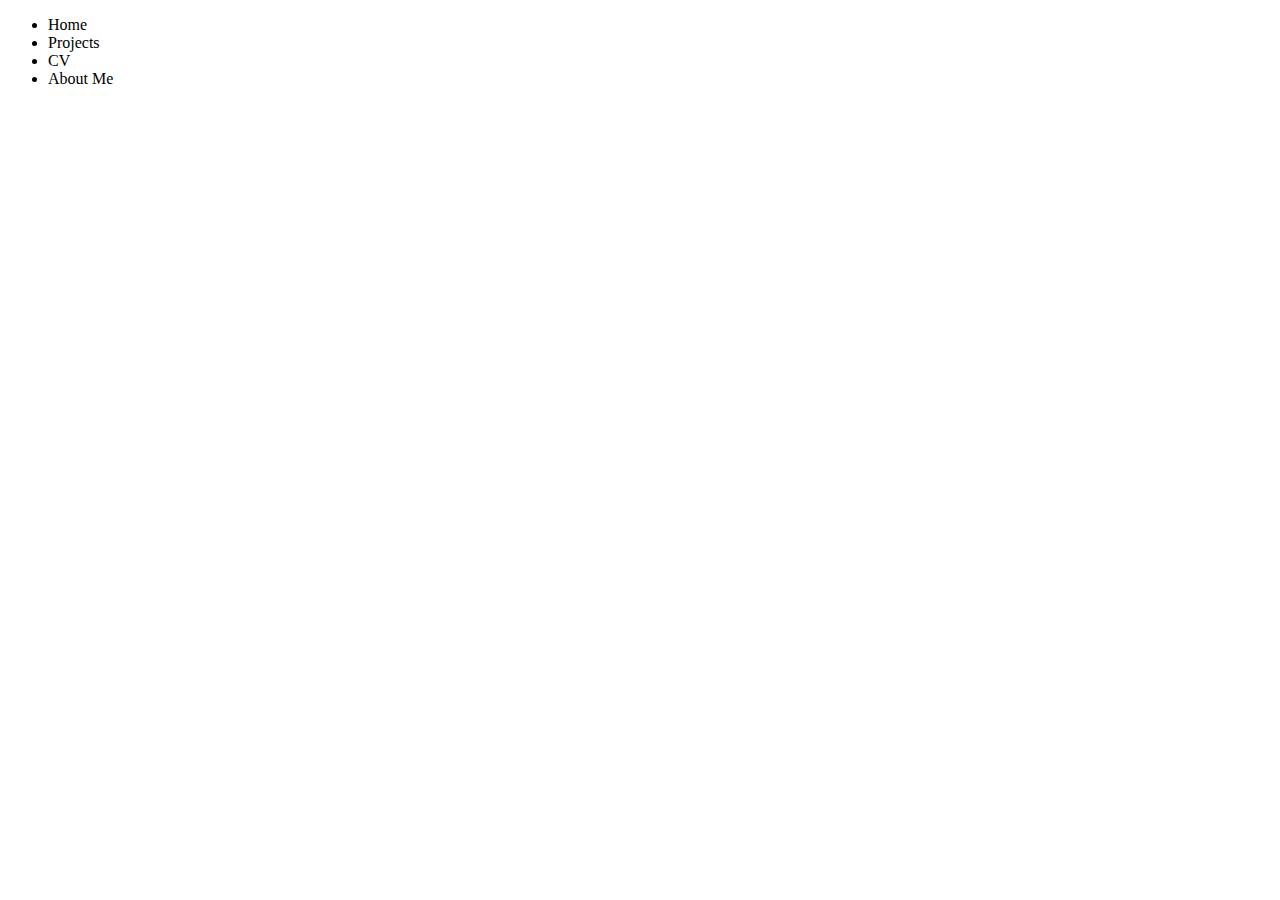
==== index.html @ f98aa5f7 "Update index.html" ====
<!DOCTYPE html>
<html>
<head>
	<meta charset="utf-8">
	<meta name="viewport" content="width=device-width, initial-scale=1">
	<title>Jordan Beale's Portfolio</title>
</head>
<body>
<header>
	<nav>
		<ul>
			<li>Home</li>
			<li>Projects</li>
			<li>CV</li>
			<li>About Me</li>
		</ul>
	</nav>
</header>
<main></main>
<footer></footer>
</body>
</html>
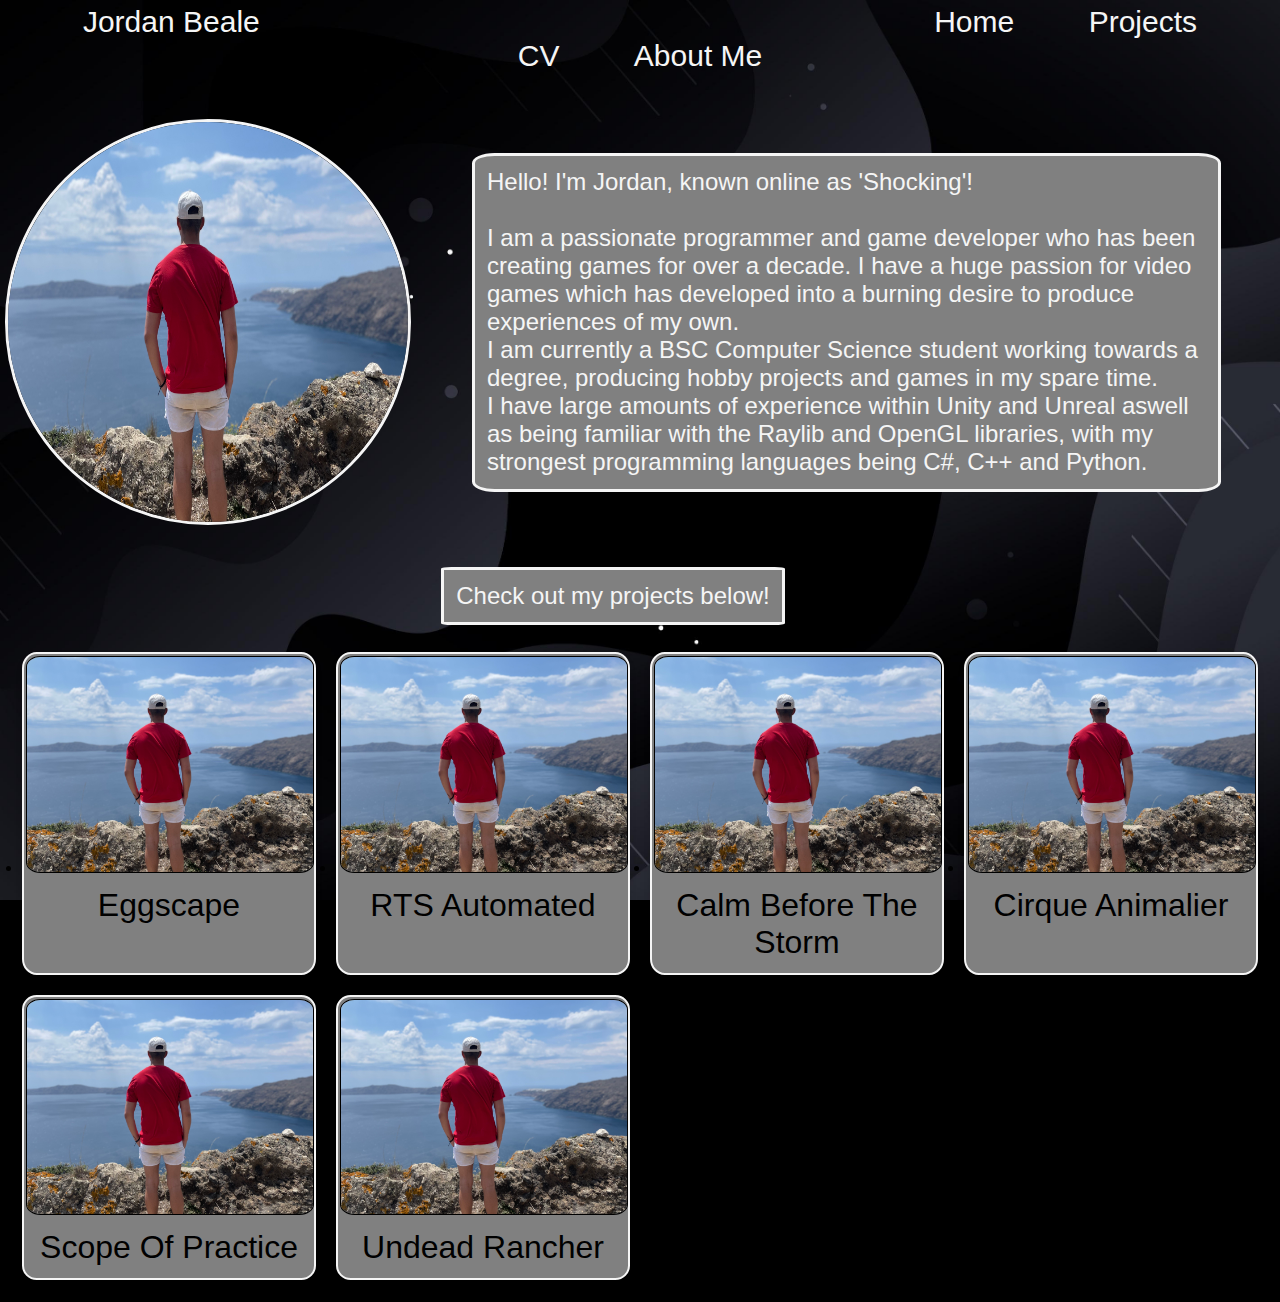
==== commit 9e11c703: "Progress Commit" ====
--- a/index.html
+++ b/index.html
@@ -3,20 +3,70 @@
 <head>
 	<meta charset="utf-8">
 	<meta name="viewport" content="width=device-width, initial-scale=1">
+	<link rel="stylesheet" href="stylesheet.css">
 	<title>Jordan Beale's Portfolio</title>
 </head>
 <body>
 <header>
-	<nav>
+	<nav class="navigationbar">
 		<ul>
-			<li>Home</li>
-			<li>Projects</li>
-			<li>CV</li>
-			<li>About Me</li>
+			<li class="nameTitle"><a>Jordan Beale</a></li>
+			<li><a href="index.html">Home</a></li>
+			<li><a href="projects.html">Projects</a></li>
+			<li><a href="cv.html">CV</a></li>
+			<li><a href="about.html">About Me</a></li>
 		</ul>
 	</nav>
 </header>
-<main></main>
+<main>
+	<div class="intro">
+		<img src="Images/pfp.jpg" class="pfp" width="400" height="400">
+		<p>
+			Hello! I'm Jordan, known online as 'Shocking'!<br>
+		 	<br>
+		 	I am a passionate programmer and game developer who has been creating games for over a decade. I have a huge passion for video games which has developed into a burning desire to produce experiences of my own.
+		 	<br>
+		 	I am currently a BSC Computer Science student working towards a degree, producing hobby projects and games in my spare time.
+		 	<br>
+		 	I have large amounts of experience within Unity and Unreal aswell as being familiar with the Raylib and OpenGL libraries, with my strongest programming languages being C#, C++ and Python.
+		</p>
+	</div>
+
+	<div class="intro">
+		<p>Check out my projects below!</p>
+	</div>
+
+	<div>
+		<ul class="game-grid">
+			<li>
+				<img src="Images/pfp.jpg">
+				<p>Eggscape</p>
+			</li>
+			<li>
+				<img src="Images/pfp.jpg">
+				<p>RTS Automated</p>
+			</li>
+			<li>
+				<img src="Images/pfp.jpg">
+				<p>Calm Before The Storm</p>
+			</li>
+			<li>
+				<img src="Images/pfp.jpg">
+				<p>Cirque Animalier</p>
+			</li>
+			<li>
+				<img src="Images/pfp.jpg">
+				<p>Scope Of Practice</p>
+			</li>
+			<li>
+				<img src="Images/pfp.jpg">
+				<p>Undead Rancher</p>
+			</li>
+
+		</ul>
+	</div>
+
+</main>
 <footer></footer>
 </body>
 </html>--- a/stylesheet.css
+++ b/stylesheet.css
@@ -0,0 +1,101 @@
+*{
+	font-family: Verdana, sans-serif;
+	padding: 0;
+    margin: 0;
+}
+
+body{
+	background-color: black;
+	background-image: url('Images/backgroundImg.jpg');
+	background-repeat: no-repeat;
+  	background-attachment: fixed;
+  	background-size: cover;
+}
+.navigationbar{
+	margin: auto;
+	padding: 5px 0;
+	display: flex;
+	align-items: center;
+	text-align: center;
+	justify-content: space-between;
+	font-family: 'Trebuchet MS', sans-serif;
+} 
+.navigationbar ul{
+	margin: auto;
+	justify-content: center;
+}
+.navigationbar ul li{
+	list-style: none;
+	display: inline-block;
+	margin: auto;
+	justify-content: center;
+}
+.navigationbar ul li a{
+	text-decoration: none;
+	color: whitesmoke;
+	text-transform: capitalize;
+	padding: 35px;
+	justify-content: center;
+	font-size: 30px;
+}
+.navigationbar ul li a:hover{
+	color: blue;
+}
+.nameTitle{
+	padding-right: 600px;
+}
+.pfp{
+	border-radius: 50%;
+	border-style: solid;
+	border-color: whitesmoke;
+	margin-top: 3%;
+	margin-right: 5%;
+}
+
+.intro{
+	margin: 5px;
+	display: flex;
+	align-items: center;
+	justify-content: center;
+	color: whitesmoke;
+	font-size: 24px;
+	max-width: 95%;
+}
+.intro p{
+	background-color: grey;
+	border-color: whitesmoke;
+	border-style: solid;
+	border-radius: 3%;
+	padding: 1%;
+	margin-top: 3%;
+}
+.game-grid {
+    display: grid;
+    grid-template-columns: repeat(4, 1fr); /* 4 columns */
+    gap: 20px;
+    padding: 22px;
+}
+
+.game-grid li {
+	background-color: grey;
+    border: 2px solid whitesmoke;
+    border-radius: 5%;
+    padding: 2px;
+    text-align: center;
+    box-shadow: 0 4px 6px rgba(0, 0, 0, 0.1);
+}
+
+.game-grid li img {
+    max-width: 100%;
+    height: auto;
+    width: auto;
+    border-radius: 5%;
+    border: 1px solid black;
+}
+
+
+.game-grid li p {
+    font-size: 2rem;
+    color: black;
+    padding: 10px;
+}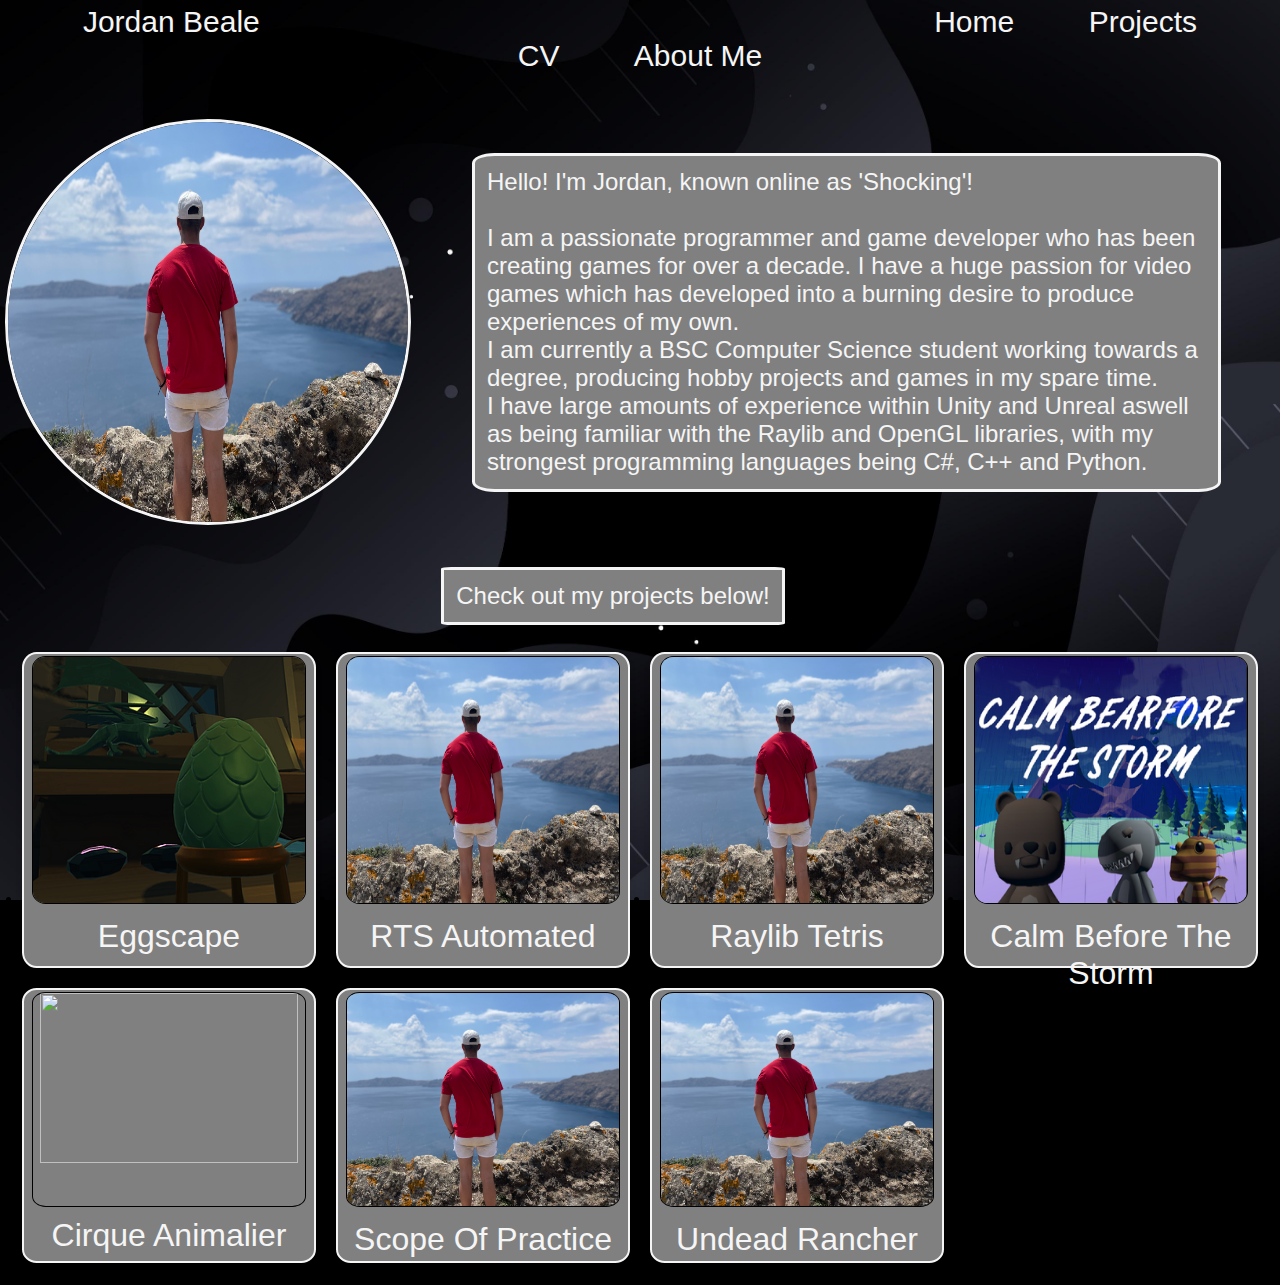
==== commit d29c42b4: "pics and progress" ====
--- a/index.html
+++ b/index.html
@@ -39,7 +39,7 @@
 	<div>
 		<ul class="game-grid">
 			<li>
-				<img src="Images/pfp.jpg">
+				<img src="Images/Eggscape/logo.png">
 				<p>Eggscape</p>
 			</li>
 			<li>
@@ -48,10 +48,14 @@
 			</li>
 			<li>
 				<img src="Images/pfp.jpg">
+				<p>Raylib Tetris</p>
+			</li>
+			<li>
+				<img src="Images/CBTS/logo.png">
 				<p>Calm Before The Storm</p>
 			</li>
 			<li>
-				<img src="Images/pfp.jpg">
+				<img src="Images/Cirque/logo.jpg">
 				<p>Cirque Animalier</p>
 			</li>
 			<li>
--- a/stylesheet.css
+++ b/stylesheet.css
@@ -87,8 +87,8 @@
 
 .game-grid li img {
     max-width: 100%;
-    height: auto;
-    width: auto;
+    height: 80%;
+    width: 95%;
     border-radius: 5%;
     border: 1px solid black;
 }
@@ -96,6 +96,6 @@
 
 .game-grid li p {
     font-size: 2rem;
-    color: black;
+    color: whitesmoke;
     padding: 10px;
 }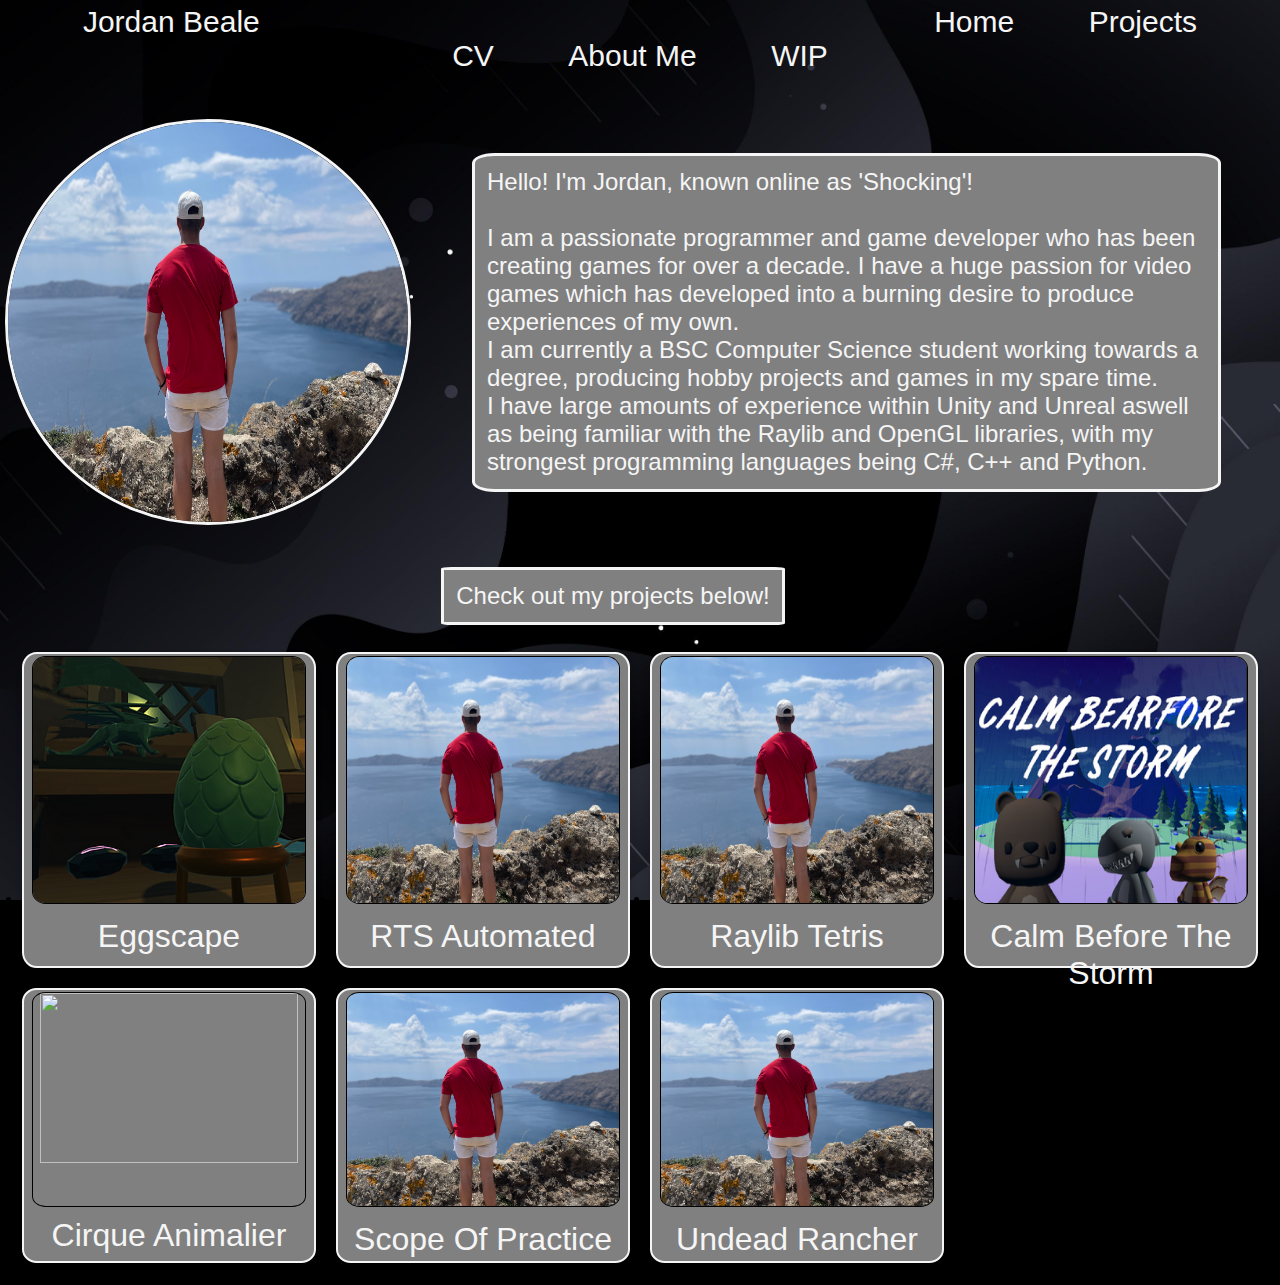
==== commit 774fdd2a: "Portfolio Overhaul" ====
--- a/index.html
+++ b/index.html
@@ -15,6 +15,7 @@
 			<li><a href="projects.html">Projects</a></li>
 			<li><a href="cv.html">CV</a></li>
 			<li><a href="about.html">About Me</a></li>
+			<li><a href="test.html">WIP</a></li>
 		</ul>
 	</nav>
 </header>
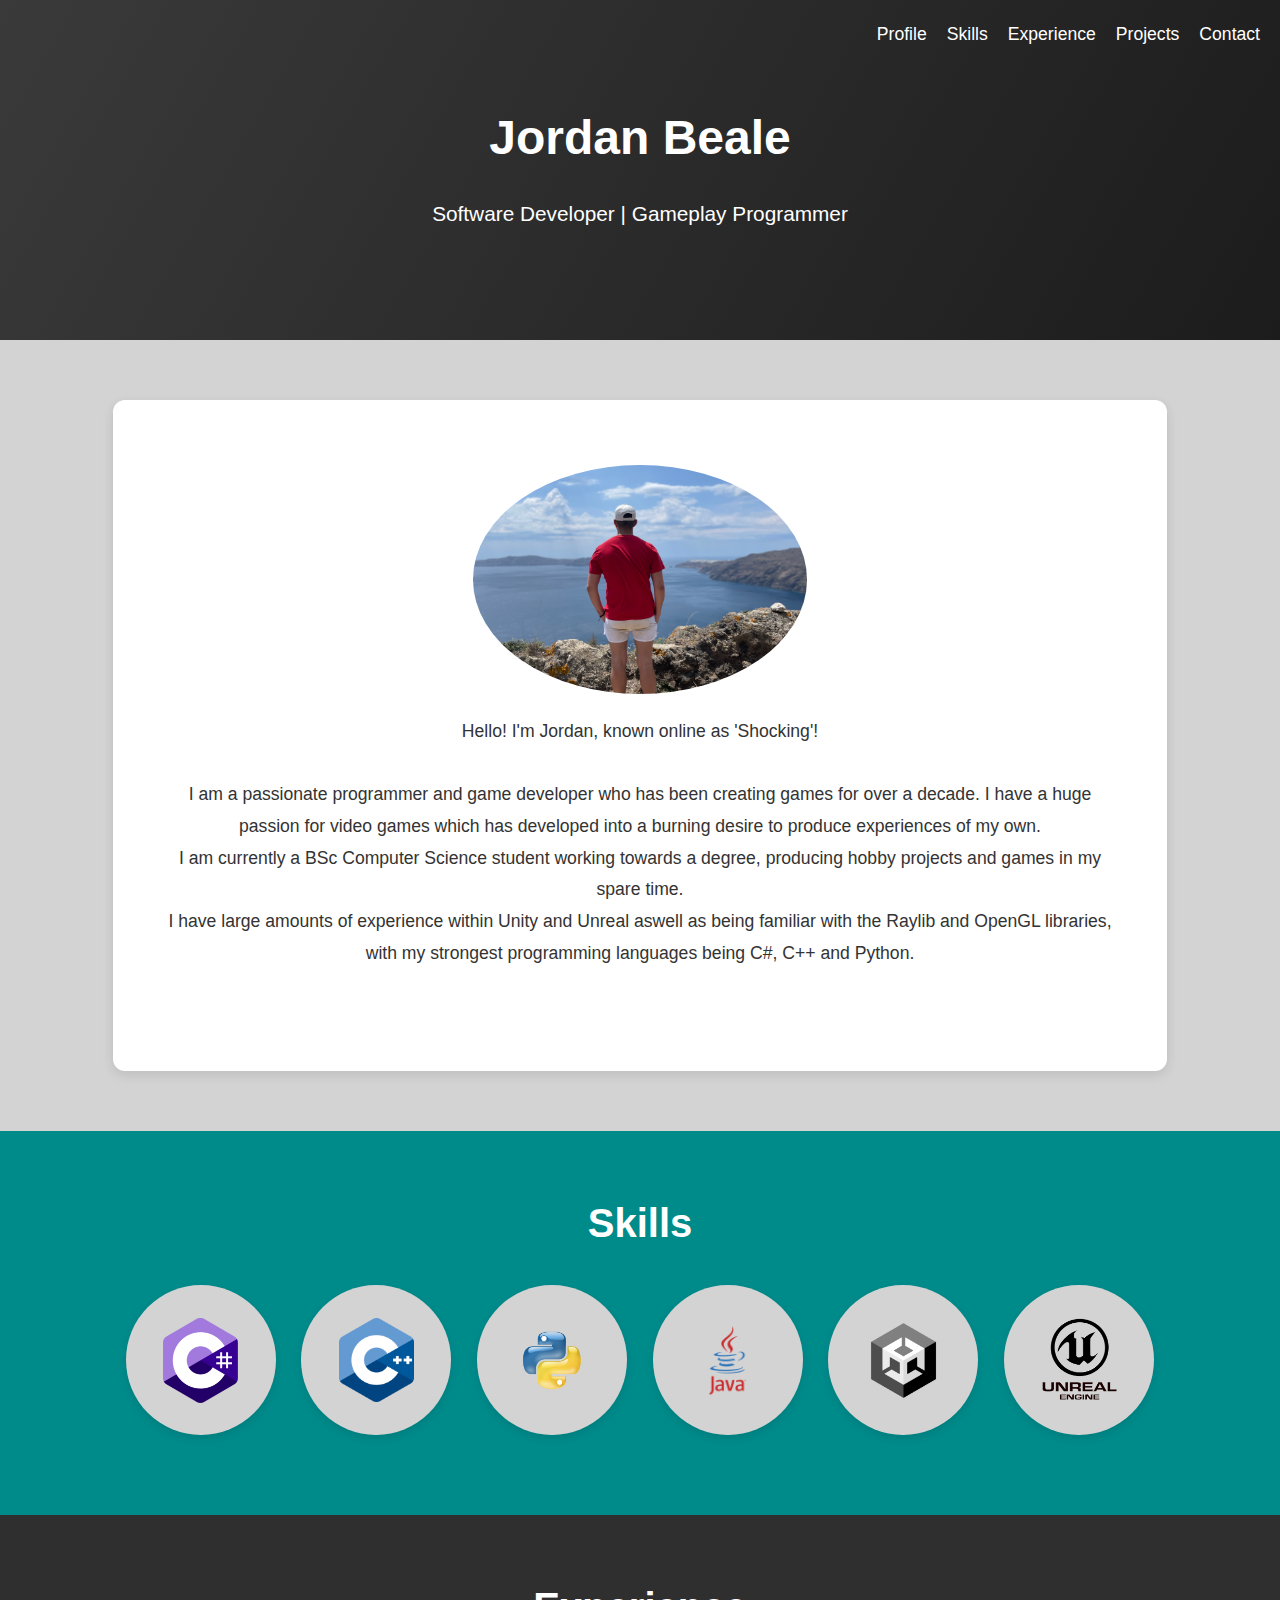
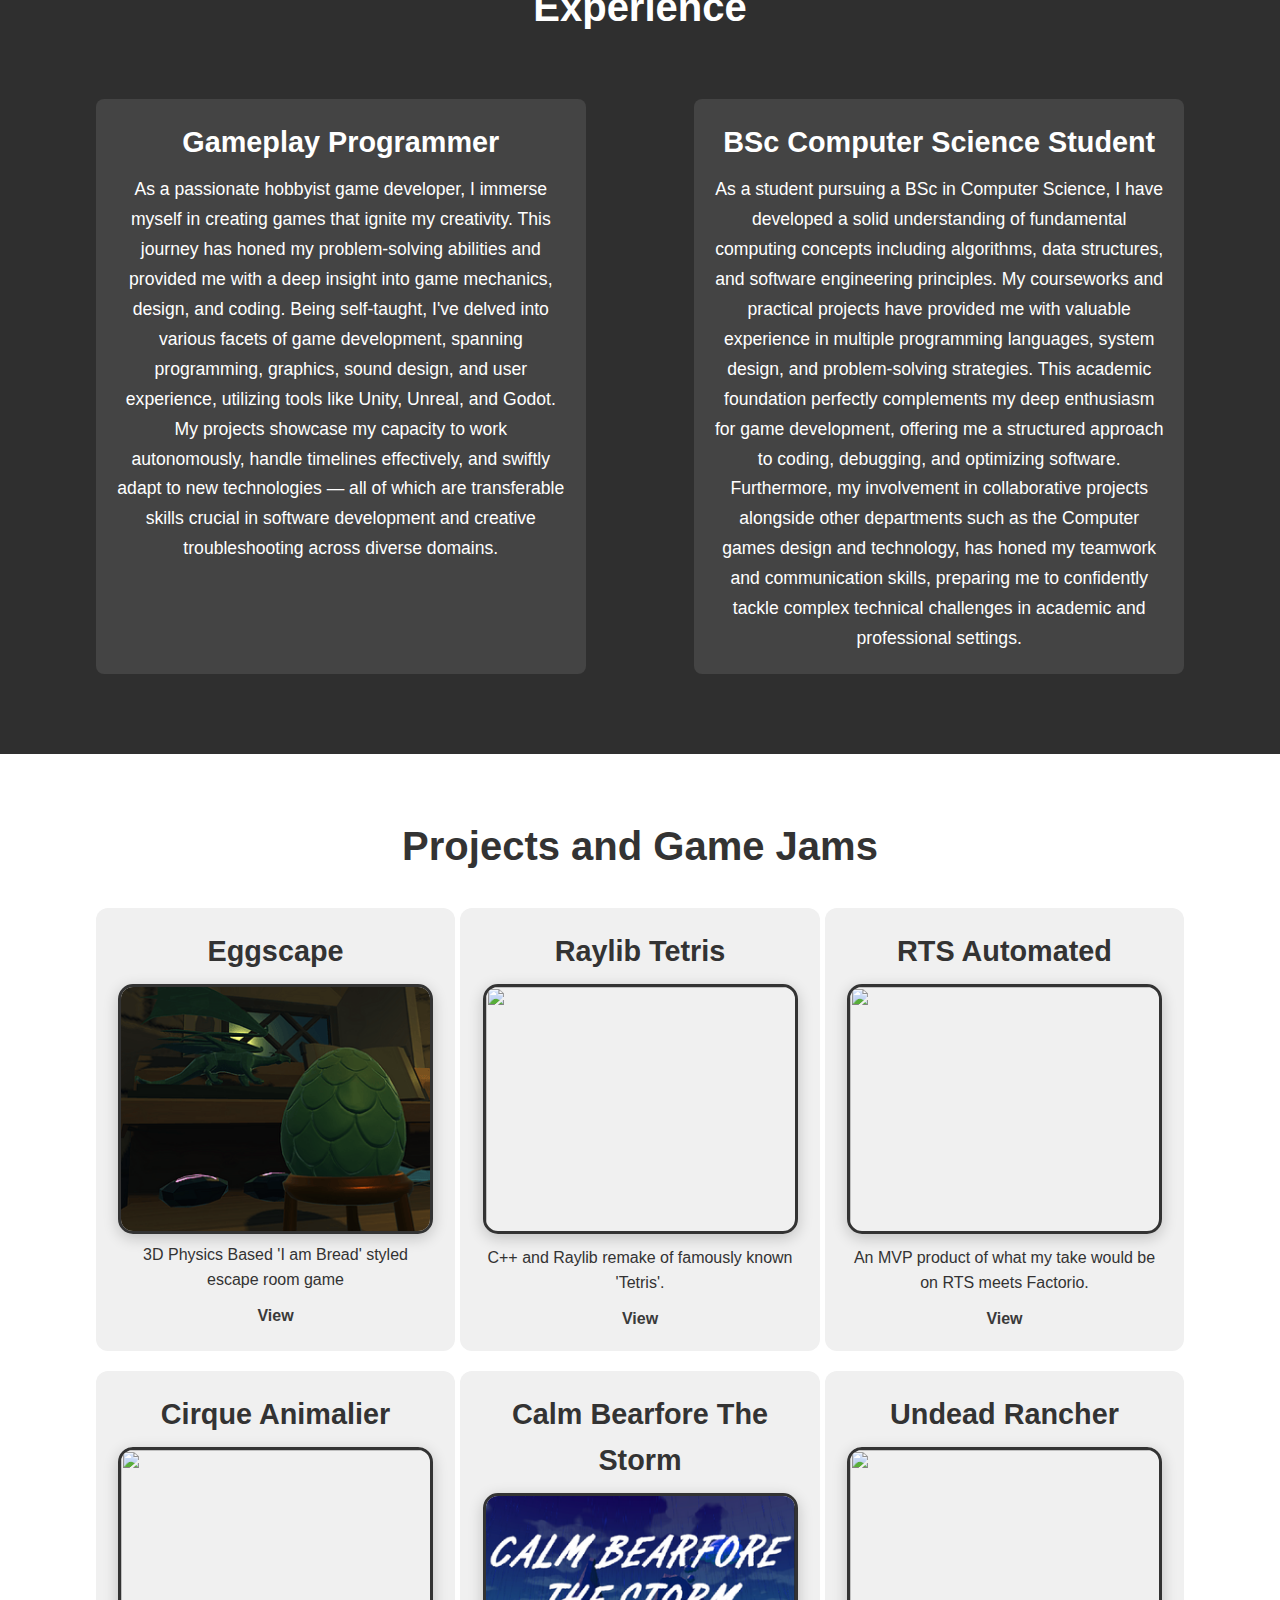
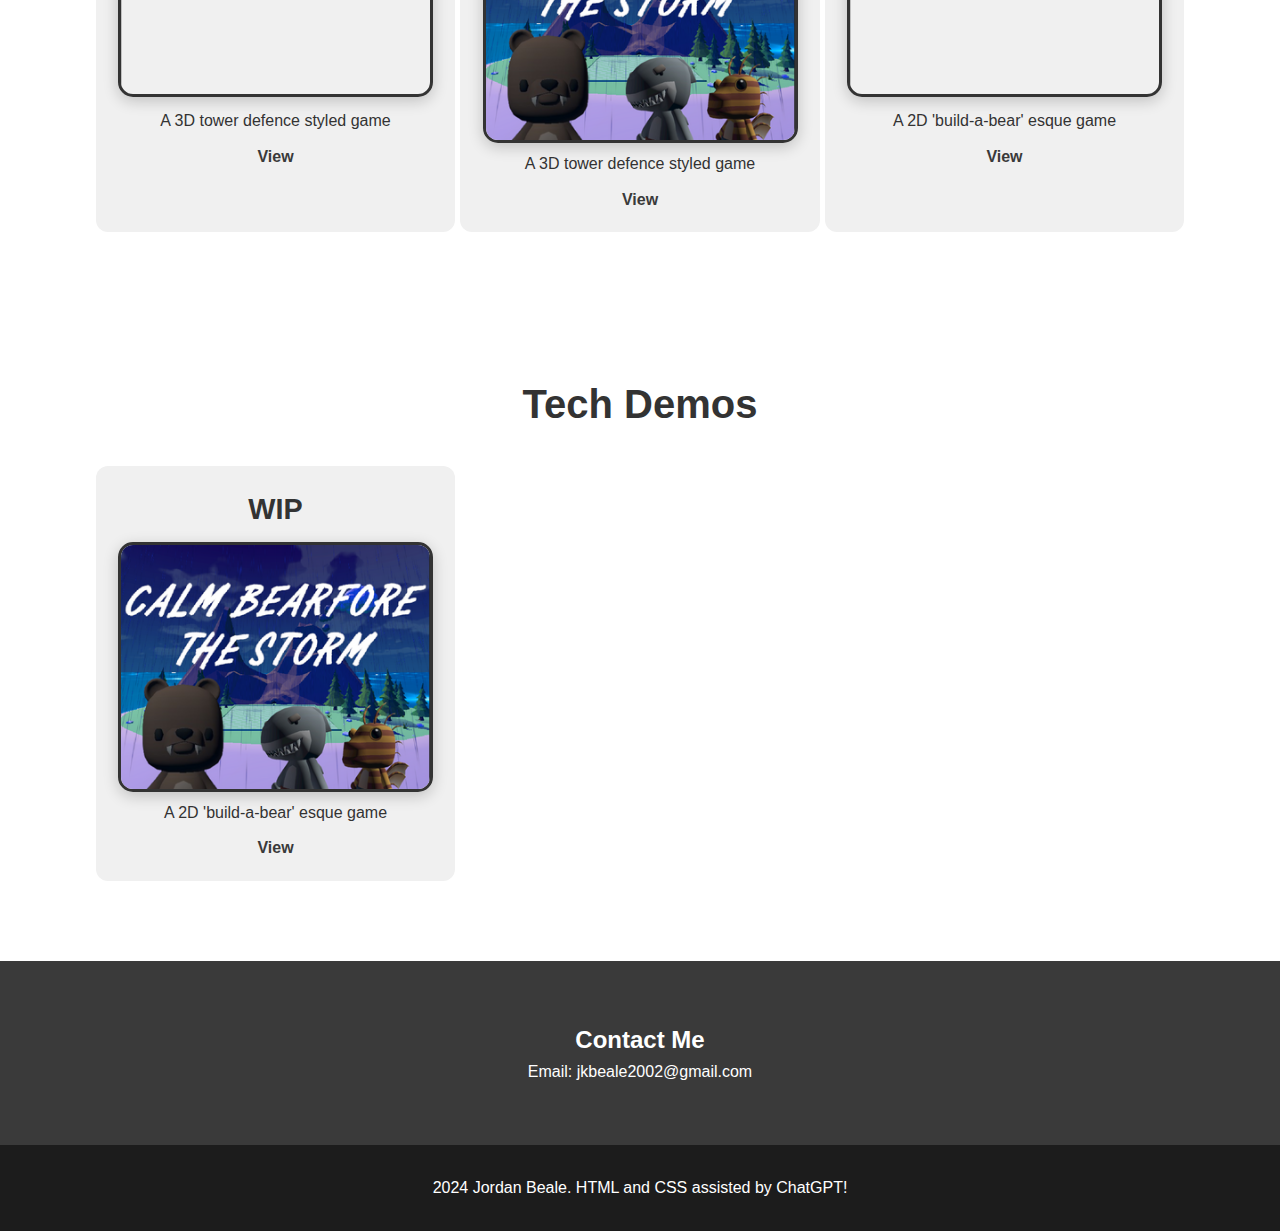
==== commit 0ffc98a3: "Portfolio updated, projects updates, removed other pages" ====
--- a/index.html
+++ b/index.html
@@ -1,77 +1,140 @@
 <!DOCTYPE html>
-<html>
+<html lang="en">
+
 <head>
-	<meta charset="utf-8">
-	<meta name="viewport" content="width=device-width, initial-scale=1">
-	<link rel="stylesheet" href="stylesheet.css">
-	<title>Jordan Beale's Portfolio</title>
+    <meta charset="UTF-8">
+    <meta name="viewport" content="width=device-width, initial-scale=1.0">
+    <meta name="description" content="Portfolio of [Your Name]">
+    <meta name="keywords" content="Portfolio, Web Developer, Designer, Projects, Contact">
+    <meta name="author" content="Jordan Beale">
+    <link rel="stylesheet" href="stylesheet.css">
+    <title>Jordan Beale's Portfolio</title>
 </head>
 <body>
-<header>
-	<nav class="navigationbar">
-		<ul>
-			<li class="nameTitle"><a>Jordan Beale</a></li>
-			<li><a href="index.html">Home</a></li>
-			<li><a href="projects.html">Projects</a></li>
-			<li><a href="cv.html">CV</a></li>
-			<li><a href="about.html">About Me</a></li>
-			<li><a href="test.html">WIP</a></li>
-		</ul>
-	</nav>
-</header>
-<main>
-	<div class="intro">
-		<img src="Images/pfp.jpg" class="pfp" width="400" height="400">
-		<p>
-			Hello! I'm Jordan, known online as 'Shocking'!<br>
-		 	<br>
-		 	I am a passionate programmer and game developer who has been creating games for over a decade. I have a huge passion for video games which has developed into a burning desire to produce experiences of my own.
-		 	<br>
-		 	I am currently a BSC Computer Science student working towards a degree, producing hobby projects and games in my spare time.
-		 	<br>
-		 	I have large amounts of experience within Unity and Unreal aswell as being familiar with the Raylib and OpenGL libraries, with my strongest programming languages being C#, C++ and Python.
-		</p>
-	</div>
 
-	<div class="intro">
-		<p>Check out my projects below!</p>
-	</div>
+    <header>
+        <div class="nav">
+            <ul>
+                <li><a href="#profile">Profile</a></li>
+                <li><a href="#skills">Skills</a></li>
+                <li><a href="#experience">Experience</a></li>
+                <li><a href="#projects">Projects</a></li>
+                <li><a href="#contact">Contact</a></li>
+            </ul>
+        </div>
+        <h1>Jordan Beale</h1>
+        <p>Software Developer | Gameplay Programmer</p>
+    </header>
 
-	<div>
-		<ul class="game-grid">
-			<li>
-				<img src="Images/Eggscape/logo.png">
-				<p>Eggscape</p>
-			</li>
-			<li>
-				<img src="Images/pfp.jpg">
-				<p>RTS Automated</p>
-			</li>
-			<li>
-				<img src="Images/pfp.jpg">
-				<p>Raylib Tetris</p>
-			</li>
-			<li>
-				<img src="Images/CBTS/logo.png">
-				<p>Calm Before The Storm</p>
-			</li>
-			<li>
-				<img src="Images/Cirque/logo.jpg">
-				<p>Cirque Animalier</p>
-			</li>
-			<li>
-				<img src="Images/pfp.jpg">
-				<p>Scope Of Practice</p>
-			</li>
-			<li>
-				<img src="Images/pfp.jpg">
-				<p>Undead Rancher</p>
-			</li>
+    <section id="profile">
+        <div class="container profile">
+            <img src="Images/pfp.jpg" class="pfp">
+            <p>Hello! I'm Jordan, known online as 'Shocking'!<br>
+            <br>
+            I am a passionate programmer and game developer who has been creating games for over a decade. I have a huge passion for video games which has developed into a burning desire to produce experiences of my own.
+            <br>
+            I am currently a BSc Computer Science student working towards a degree, producing hobby projects and games in my spare time.
+            <br>
+            I have large amounts of experience within Unity and Unreal aswell as being familiar with the Raylib and OpenGL libraries, with my strongest programming languages being C#, C++ and Python.</p>
+        </div>
+    </section>
 
-		</ul>
-	</div>
+    <section id="skills" class="skills">
+        <div class="container">
+            <h2>Skills</h2>
+            <div class="skills-grid">
+                <div class="skill"><img src="Images/Logos/cSharp.png"></div>
+                <div class="skill"><img src="Images/Logos/cpp.png"></div>
+                <div class="skill"><img src="Images/Logos/python.png"></div>
+                <div class="skill"><img src="Images/Logos/java.png"></div>
+                <div class="skill"><img src="Images/Logos/unity.png"></div>
+                <div class="skill"><img src="Images/Logos/unreal.png"></div>
+            </div>
+        </div>
+    </section>
 
-</main>
-<footer></footer>
+    <section id="experience" class="experience">
+        <div class="container">
+            <h2>Experience</h2>
+            <div class="experience-grid">
+                <div class="experience-item">
+                    <h3>Gameplay Programmer</h3>
+                    <p>As a passionate hobbyist game developer, I immerse myself in creating games that ignite my creativity. This journey has honed my problem-solving abilities and provided me with a deep insight into game mechanics, design, and coding. Being self-taught, I've delved into various facets of game development, spanning programming, graphics, sound design, and user experience, utilizing tools like Unity, Unreal, and Godot. My projects showcase my capacity to work autonomously, handle timelines effectively, and swiftly adapt to new technologies — all of which are transferable skills crucial in software development and creative troubleshooting across diverse domains.</p>
+                </div>
+                <div class="experience-item">
+                    <h3>BSc Computer Science Student</h3>
+                    <p>As a student pursuing a BSc in Computer Science, I have developed a solid understanding of fundamental computing concepts including algorithms, data structures, and software engineering principles. My courseworks and practical projects have provided me with valuable experience in multiple programming languages, system design, and problem-solving strategies. This academic foundation perfectly complements my deep enthusiasm for game development, offering me a structured approach to coding, debugging, and optimizing software. Furthermore, my involvement in collaborative projects alongside other departments such as the Computer games design and technology, has honed my teamwork and communication skills, preparing me to confidently tackle complex technical challenges in academic and professional settings.</p>
+                </div>
+
+            </div>
+        </div>
+    </section>
+
+    <section id="projects" class="projects">
+        <div class="container">
+            <h2>Projects and Game Jams</h2>
+            <div class="project-grid">
+                <div class="project-item">
+                    <h3>Eggscape</h3>
+                    <img src="Images/Eggscape/logo.png" class="gameIcon">
+                    <p>3D Physics Based 'I am Bread' styled escape room game</p>
+                    <a href="#">View</a>
+                </div>
+                <div class="project-item">
+                    <h3>Raylib Tetris</h3>
+                    <img src="Images/RT/logo.png" class="gameIcon">
+                    <p>C++ and Raylib remake of famously known 'Tetris'.</p>
+                    <a href="#">View</a>
+                </div>
+                <div class="project-item">
+                    <h3>RTS Automated</h3>
+                    <img src="Images/FE/logo.png" class="gameIcon">
+                    <p>An MVP product of what my take would be on RTS meets Factorio.</p>
+                    <a href="#">View</a>
+                </div>
+                <div class="project-item">
+                    <h3>Cirque Animalier</h3>
+                    <img src="Images/cirque/logo.png" class="gameIcon">
+                    <p>A 3D tower defence styled game</p>
+                    <a href="#">View</a>
+                </div><div class="project-item">
+                    <h3>Calm Bearfore The Storm</h3>
+                    <img src="Images/CBTS/logo.png" class="gameIcon">
+                    <p>A 3D tower defence styled game</p>
+                    <a href="#">View</a>
+                </div>
+                <div class="project-item">
+                    <h3>Undead Rancher</h3>
+                    <img src="Images/UR/logo.png" class="gameIcon">
+                    <p>A 2D 'build-a-bear' esque game</p>
+                    <a href="#">View</a>
+                </div>
+            </div>
+        </div>
+    </section>
+
+    <section id="projects" class="projects">
+        <div class="container">
+            <h2>Tech Demos</h2>
+            <div class="project-grid">
+                <div class="project-item">
+                    <h3>WIP</h3>
+                    <img src="Images/CBTS/logo.png" class="gameIcon">
+                    <p>A 2D 'build-a-bear' esque game</p>
+                    <a href="#">View</a>
+                </div>
+            </div>
+    </section>
+    <section id="contact" class="contact">
+        <div class="container">
+            <h2>Contact Me</h2>
+            <p>Email: jkbeale2002@gmail.com</p>
+        </div>
+    </section>
+
+    <footer>
+        <p>2024 Jordan Beale. HTML and CSS assisted by ChatGPT!</p>
+    </footer>
+
 </body>
 </html>--- a/stylesheet.css
+++ b/stylesheet.css
@@ -1,101 +1,274 @@
-*{
-	font-family: Verdana, sans-serif;
-	padding: 0;
-    margin: 0;
-}
-
-body{
-	background-color: black;
-	background-image: url('Images/backgroundImg.jpg');
-	background-repeat: no-repeat;
-  	background-attachment: fixed;
-  	background-size: cover;
-}
-.navigationbar{
-	margin: auto;
-	padding: 5px 0;
-	display: flex;
-	align-items: center;
-	text-align: center;
-	justify-content: space-between;
-	font-family: 'Trebuchet MS', sans-serif;
-} 
-.navigationbar ul{
-	margin: auto;
-	justify-content: center;
-}
-.navigationbar ul li{
-	list-style: none;
-	display: inline-block;
-	margin: auto;
-	justify-content: center;
-}
-.navigationbar ul li a{
-	text-decoration: none;
-	color: whitesmoke;
-	text-transform: capitalize;
-	padding: 35px;
-	justify-content: center;
-	font-size: 30px;
-}
-.navigationbar ul li a:hover{
-	color: blue;
-}
-.nameTitle{
-	padding-right: 600px;
-}
-.pfp{
-	border-radius: 50%;
-	border-style: solid;
-	border-color: whitesmoke;
-	margin-top: 3%;
-	margin-right: 5%;
-}
-
-.intro{
-	margin: 5px;
-	display: flex;
-	align-items: center;
-	justify-content: center;
-	color: whitesmoke;
-	font-size: 24px;
-	max-width: 95%;
-}
-.intro p{
-	background-color: grey;
-	border-color: whitesmoke;
-	border-style: solid;
-	border-radius: 3%;
-	padding: 1%;
-	margin-top: 3%;
-}
-.game-grid {
-    display: grid;
-    grid-template-columns: repeat(4, 1fr); /* 4 columns */
-    gap: 20px;
-    padding: 22px;
-}
-
-.game-grid li {
-	background-color: grey;
-    border: 2px solid whitesmoke;
-    border-radius: 5%;
-    padding: 2px;
-    text-align: center;
-    box-shadow: 0 4px 6px rgba(0, 0, 0, 0.1);
-}
-
-.game-grid li img {
-    max-width: 100%;
-    height: 80%;
-    width: 95%;
-    border-radius: 5%;
-    border: 1px solid black;
-}
-
-
-.game-grid li p {
-    font-size: 2rem;
-    color: whitesmoke;
-    padding: 10px;
-}+* {
+            box-sizing: border-box;
+            margin: 0;
+            padding: 0;
+        }
+
+        body {
+            font-family: 'Garamond', Arial, sans-serif;
+            background-color: lightgrey;
+            color: #333;
+            line-height: 1.6;
+            padding: 0;
+        }
+
+        header {
+            background: linear-gradient(120deg, #3a3a3a, #1c1c1c);
+            color: white;
+            padding: 100px 0;
+            text-align: center;
+            position: relative;
+        }
+
+        header h1 {
+            font-size: 3em;
+            margin-bottom: 20px;
+        }
+
+        header p {
+            font-size: 1.3em;
+            margin: 10px 0;
+            max-width: 600px;
+            margin-left: auto;
+            margin-right: auto;
+        }
+
+        .nav {
+            position: absolute;
+            top: 20px;
+            right: 20px;
+        }
+
+        .nav ul {
+            list-style-type: none;
+            display: flex;
+        }
+
+        .nav ul li {
+            margin-left: 20px;
+        }
+
+        .nav ul li a {
+            color: white;
+            text-decoration: none;
+            font-size: 1.1em;
+            transition: color 0.3s ease;
+        }
+
+        .nav ul li a:hover {
+            color: #f8c471;
+        }
+
+        section {
+            padding: 60px 20px;
+            text-align: center;
+            display: flex;
+        }
+
+        .container {
+            width: 85%;
+            max-width: 1200px;
+            margin: 0 auto;
+        }
+
+        .skill:hover {
+    		transform: scale(1.05);
+    		box-shadow: 0px 8px 25px rgba(0, 0, 0, 0.3);
+		}
+
+        .profile {
+            background-color: #FFFFFF;
+            padding: 50px;
+            border-radius: 12px;
+            box-shadow: 0px 4px 12px rgba(0, 0, 0, 0.1);
+            display: inline-block;
+        }
+
+        .profile h2 {
+            font-size: 2.5em;
+            margin-bottom: 20px;
+        }
+
+        .profile p {
+            font-size: 1.1em;
+            line-height: 1.8;
+            margin-bottom: 30px;
+        }
+
+        .pfp{
+        	border-radius: 50%;
+        	margin: 15px;
+        	border-style: solid;
+        	border: black;
+        	width: 35%;
+        	height: 40%;
+        }
+
+        .skills {
+            background-color: darkcyan;
+            color: white;
+        }
+
+        .skills h2 {
+            font-size: 2.5em;
+            margin-bottom: 20px;
+        }
+
+        .skills-grid {
+            display: flex;
+            justify-content: space-around;
+            flex-wrap: wrap;
+            margin-top: 30px;
+        }
+
+        .skill {
+            background-color: lightgrey;
+            color: #333;
+            width: 150px;
+            height: 150px;
+            display: flex;
+            align-items: center;
+            justify-content: center;
+            border-radius: 50%;
+            box-shadow: 0px 4px 10px rgba(0, 0, 0, 0.1);
+            margin-bottom: 20px;
+        }
+
+        .skill img{
+        	width: 50%;
+        	align-items: center;
+            justify-content: center;
+        }
+
+        .experience {
+            background-color: #2f2f2f;
+            color: white;
+            padding: 60px 0;
+        }
+
+        .experience h2 {
+            font-size: 2.5em;
+        }
+
+        .experience-grid {
+            display: flex;
+            justify-content: space-between;
+            margin-top: 40px;
+            flex-wrap: wrap;
+        }
+
+        .experience-item {
+            background-color: #444;
+            padding: 20px;
+            margin: 20px 0;
+            flex: 0 0 45%;
+            border-radius: 8px;
+        }
+
+        .experience-item h3 {
+            font-size: 1.8em;
+            margin-bottom: 10px;
+        }
+
+        .experience-item p {
+            font-size: 1.1em;
+            line-height: 1.7;
+        }
+
+        .projects {
+            background-color: #ffffff;
+            padding: 60px 0;
+        }
+
+        .projects h2 {
+            font-size: 2.5em;
+            color: #333;
+        }
+
+        .project-grid {
+            display: flex;
+            justify-content: space-between;
+            margin-top: 30px;
+            flex-wrap: wrap;
+        }
+
+        .project-item {
+            background-color: #f0f0f0;
+            padding: 20px;
+            margin-bottom: 20px;
+            border-radius: 12px;
+            width: 33%;
+        }
+
+        .project-item h3 {
+            font-size: 1.8em;
+            margin-bottom: 10px;
+        }
+
+        .project-item a {
+            display: inline-block;
+            margin-top: 10px;
+            text-decoration: none;
+            color: #3a3a3a;
+            font-weight: bold;
+        }
+
+        .gameIcon {
+    		width: 315px;
+    		height: 250px;
+    		border-radius: 15px;
+            border-style: solid;
+    		box-shadow: 0px 4px 15px rgba(0, 0, 0, 0.2);
+    		transition: transform 0.3s ease, box-shadow 0.3s ease;
+		}
+
+		.gameIcon:hover {
+    		transform: scale(1.05);
+    		box-shadow: 0px 8px 25px rgba(0, 0, 0, 0.3);
+		}
+
+		@media screen and (max-width: 768px) {
+    		.gameIcon {
+        		width: 150px;
+    		}
+		}
+
+        .contact {
+            background-color: #3a3a3a;
+            color: white;
+            padding: 60px 0;
+        }
+
+        .contact form {
+            max-width: 600px;
+            margin: 0 auto;
+        }
+
+        .contact form input, .contact form textarea {
+            width: 100%;
+            padding: 15px;
+            margin-bottom: 20px;
+            border-radius: 8px;
+            border: none;
+        }
+
+        .contact form button {
+            background-color: #ffb74d;
+            color: white;
+            border: none;
+            padding: 15px 30px;
+            cursor: pointer;
+            border-radius: 8px;
+            font-size: 1.2em;
+        }
+
+        footer {
+            background-color: #1c1c1c;
+            color: white;
+            text-align: center;
+            padding: 30px 0;
+        }
+
+        footer p {
+            font-size: 1em;
+        }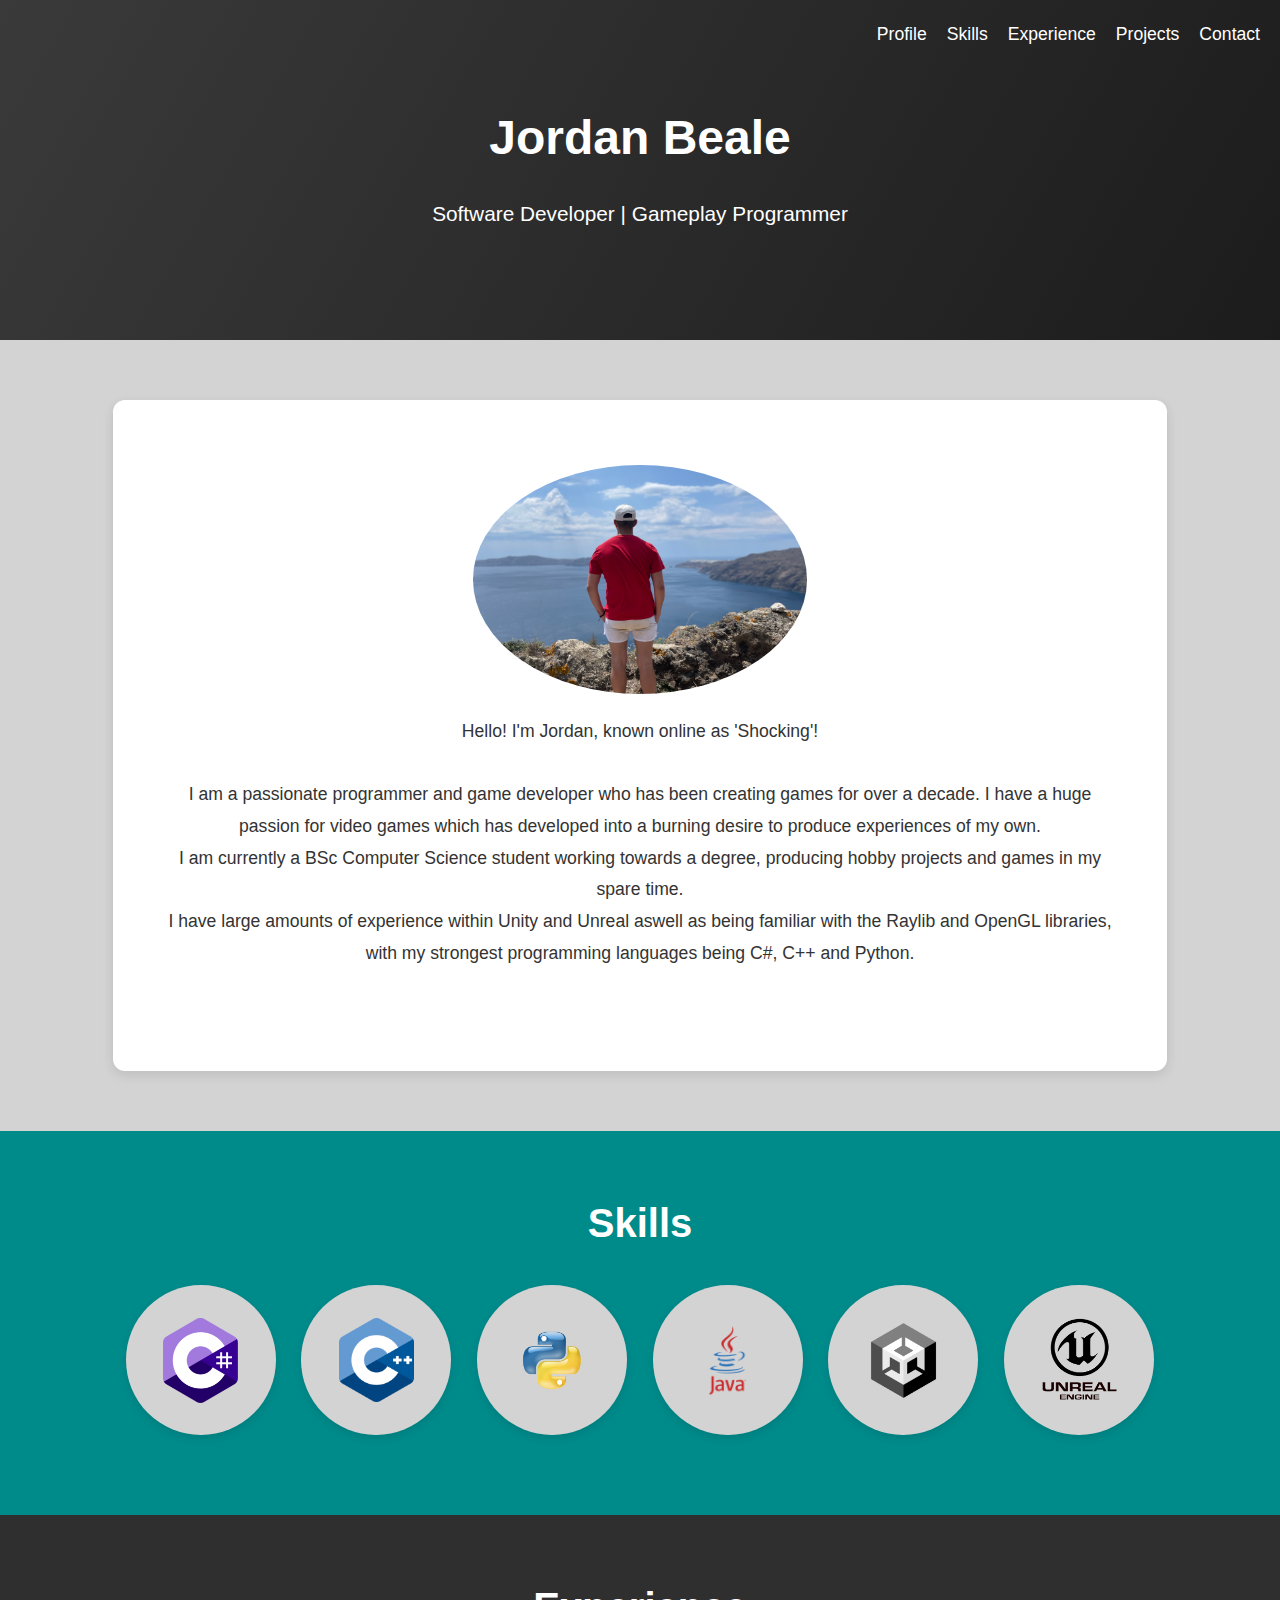
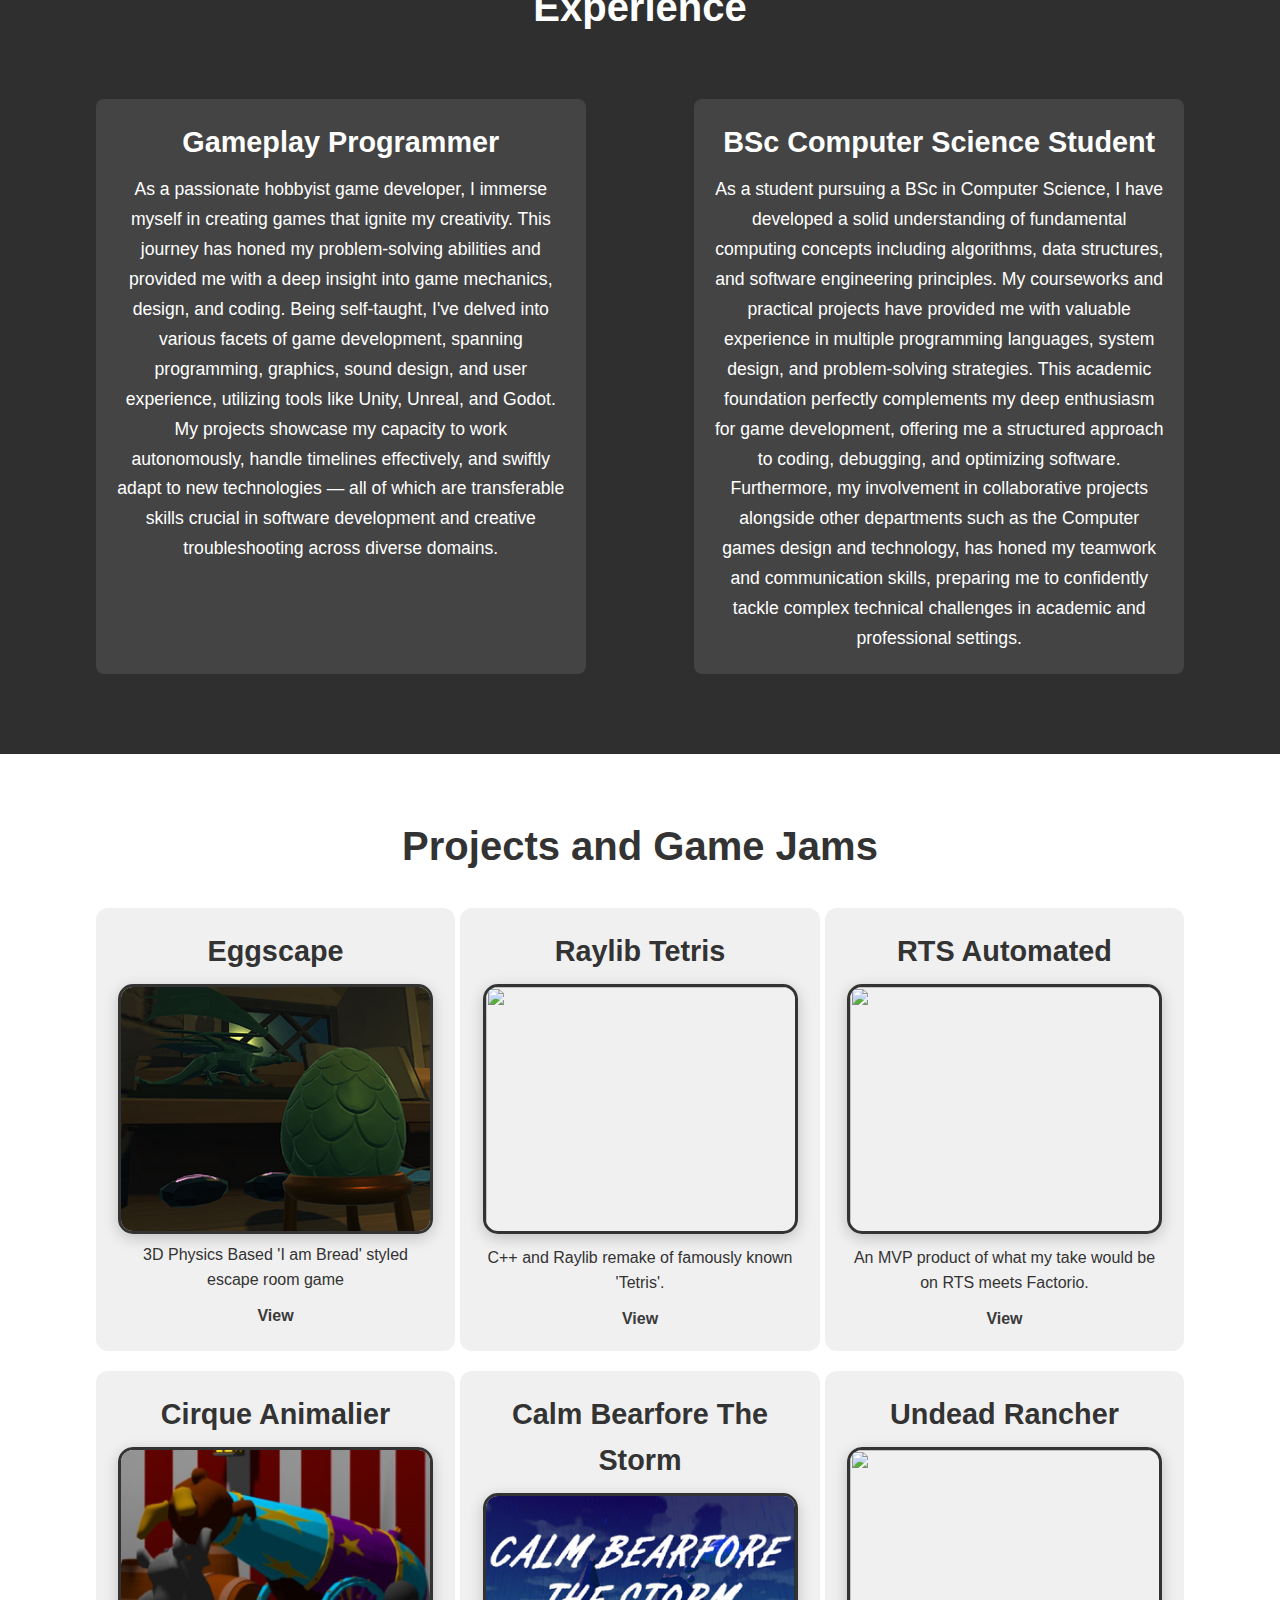
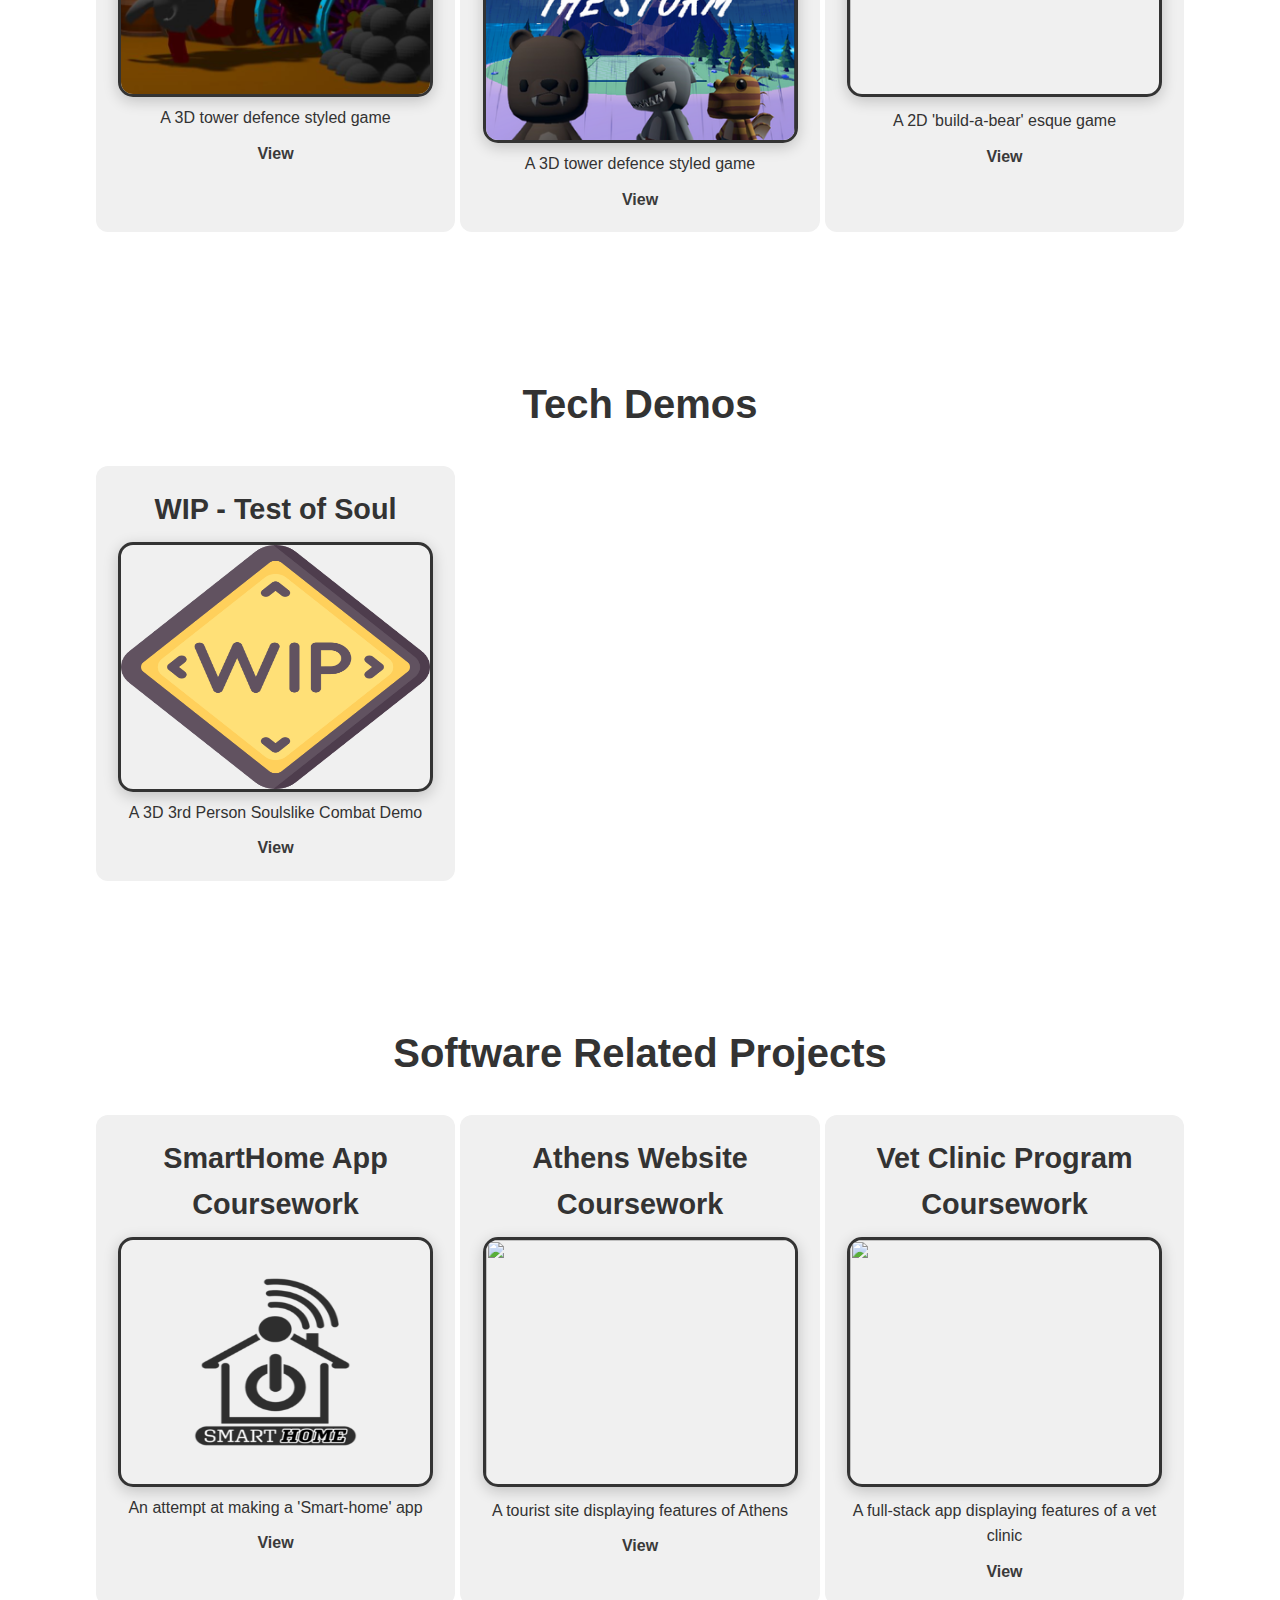
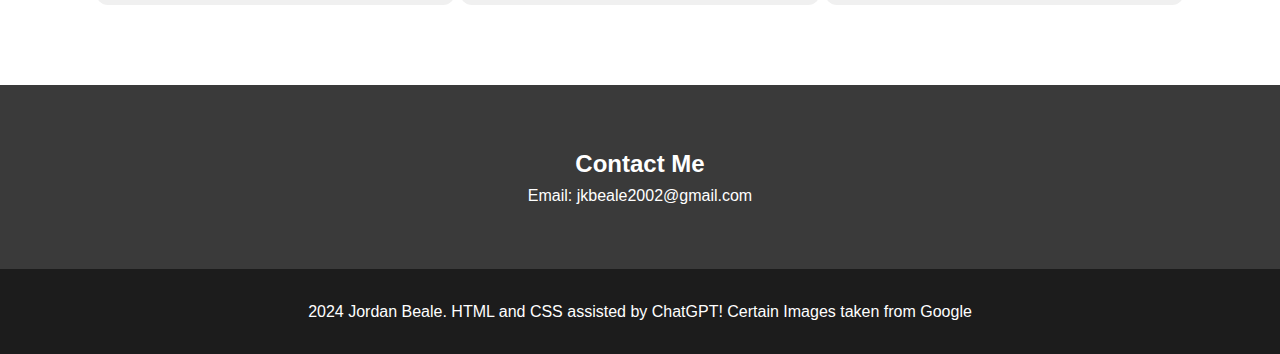
==== commit 8fa5b80b: "Logos updated, software projects included" ====
--- a/index.html
+++ b/index.html
@@ -76,36 +76,36 @@
             <div class="project-grid">
                 <div class="project-item">
                     <h3>Eggscape</h3>
-                    <img src="Images/Eggscape/logo.png" class="gameIcon">
+                    <img src="Images/GameIcons/Egglogo.png" class="gameIcon">
                     <p>3D Physics Based 'I am Bread' styled escape room game</p>
                     <a href="#">View</a>
                 </div>
                 <div class="project-item">
                     <h3>Raylib Tetris</h3>
-                    <img src="Images/RT/logo.png" class="gameIcon">
+                    <img src="Images/GameIcons/RTlogo.png" class="gameIcon">
                     <p>C++ and Raylib remake of famously known 'Tetris'.</p>
                     <a href="#">View</a>
                 </div>
                 <div class="project-item">
                     <h3>RTS Automated</h3>
-                    <img src="Images/FE/logo.png" class="gameIcon">
+                    <img src="Images/GameIcons/RTSlogo.png" class="gameIcon">
                     <p>An MVP product of what my take would be on RTS meets Factorio.</p>
                     <a href="#">View</a>
                 </div>
                 <div class="project-item">
                     <h3>Cirque Animalier</h3>
-                    <img src="Images/cirque/logo.png" class="gameIcon">
+                    <img src="Images/GameIcons/CAlogo.png" class="gameIcon">
                     <p>A 3D tower defence styled game</p>
                     <a href="#">View</a>
                 </div><div class="project-item">
                     <h3>Calm Bearfore The Storm</h3>
-                    <img src="Images/CBTS/logo.png" class="gameIcon">
+                    <img src="Images/GameIcons/CBTSlogo.png" class="gameIcon">
                     <p>A 3D tower defence styled game</p>
                     <a href="#">View</a>
                 </div>
                 <div class="project-item">
                     <h3>Undead Rancher</h3>
-                    <img src="Images/UR/logo.png" class="gameIcon">
+                    <img src="Images/GameIcons/URlogo.png" class="gameIcon">
                     <p>A 2D 'build-a-bear' esque game</p>
                     <a href="#">View</a>
                 </div>
@@ -118,12 +118,38 @@
             <h2>Tech Demos</h2>
             <div class="project-grid">
                 <div class="project-item">
-                    <h3>WIP</h3>
-                    <img src="Images/CBTS/logo.png" class="gameIcon">
-                    <p>A 2D 'build-a-bear' esque game</p>
+                    <h3>WIP - Test of Soul</h3>
+                    <img src="Images/Logos/wip.png" class="gameIcon">
+                    <p>A 3D 3rd Person Soulslike Combat Demo</p>
                     <a href="#">View</a>
                 </div>
             </div>
+        </div>
+    </section>
+    <section id="projects" class="projects">
+        <div class="container">
+            <h2>Software Related Projects</h2>
+            <div class="project-grid">
+                <div class="project-item">
+                    <h3>SmartHome App Coursework</h3>
+                    <img src="Images/SoftwareIcons/smartLogo.png" class="gameIcon">
+                    <p>An attempt at making a 'Smart-home' app</p>
+                    <a href="#">View</a>
+                </div>
+                <div class="project-item">
+                    <h3>Athens Website Coursework</h3>
+                    <img src="Images/SoftwareIcons/athensLogo.png" class="gameIcon">
+                    <p>A tourist site displaying features of Athens</p>
+                    <a href="#">View</a>
+                </div><div class="project-item">
+                    <h3>Vet Clinic Program Coursework</h3>
+                    <img src="Images/SoftwareIcons/vetLogo.png" class="gameIcon">
+                    <p>A full-stack app displaying features of a vet clinic</p>
+                    <a href="#">View</a>
+                </div>
+            </div>
+        </div>
+
     </section>
     <section id="contact" class="contact">
         <div class="container">
@@ -133,7 +159,8 @@
     </section>
 
     <footer>
-        <p>2024 Jordan Beale. HTML and CSS assisted by ChatGPT!</p>
+        <p>2024 Jordan Beale. HTML and CSS assisted by ChatGPT!
+        Certain Images taken from Google</p>
     </footer>
 
 </body>
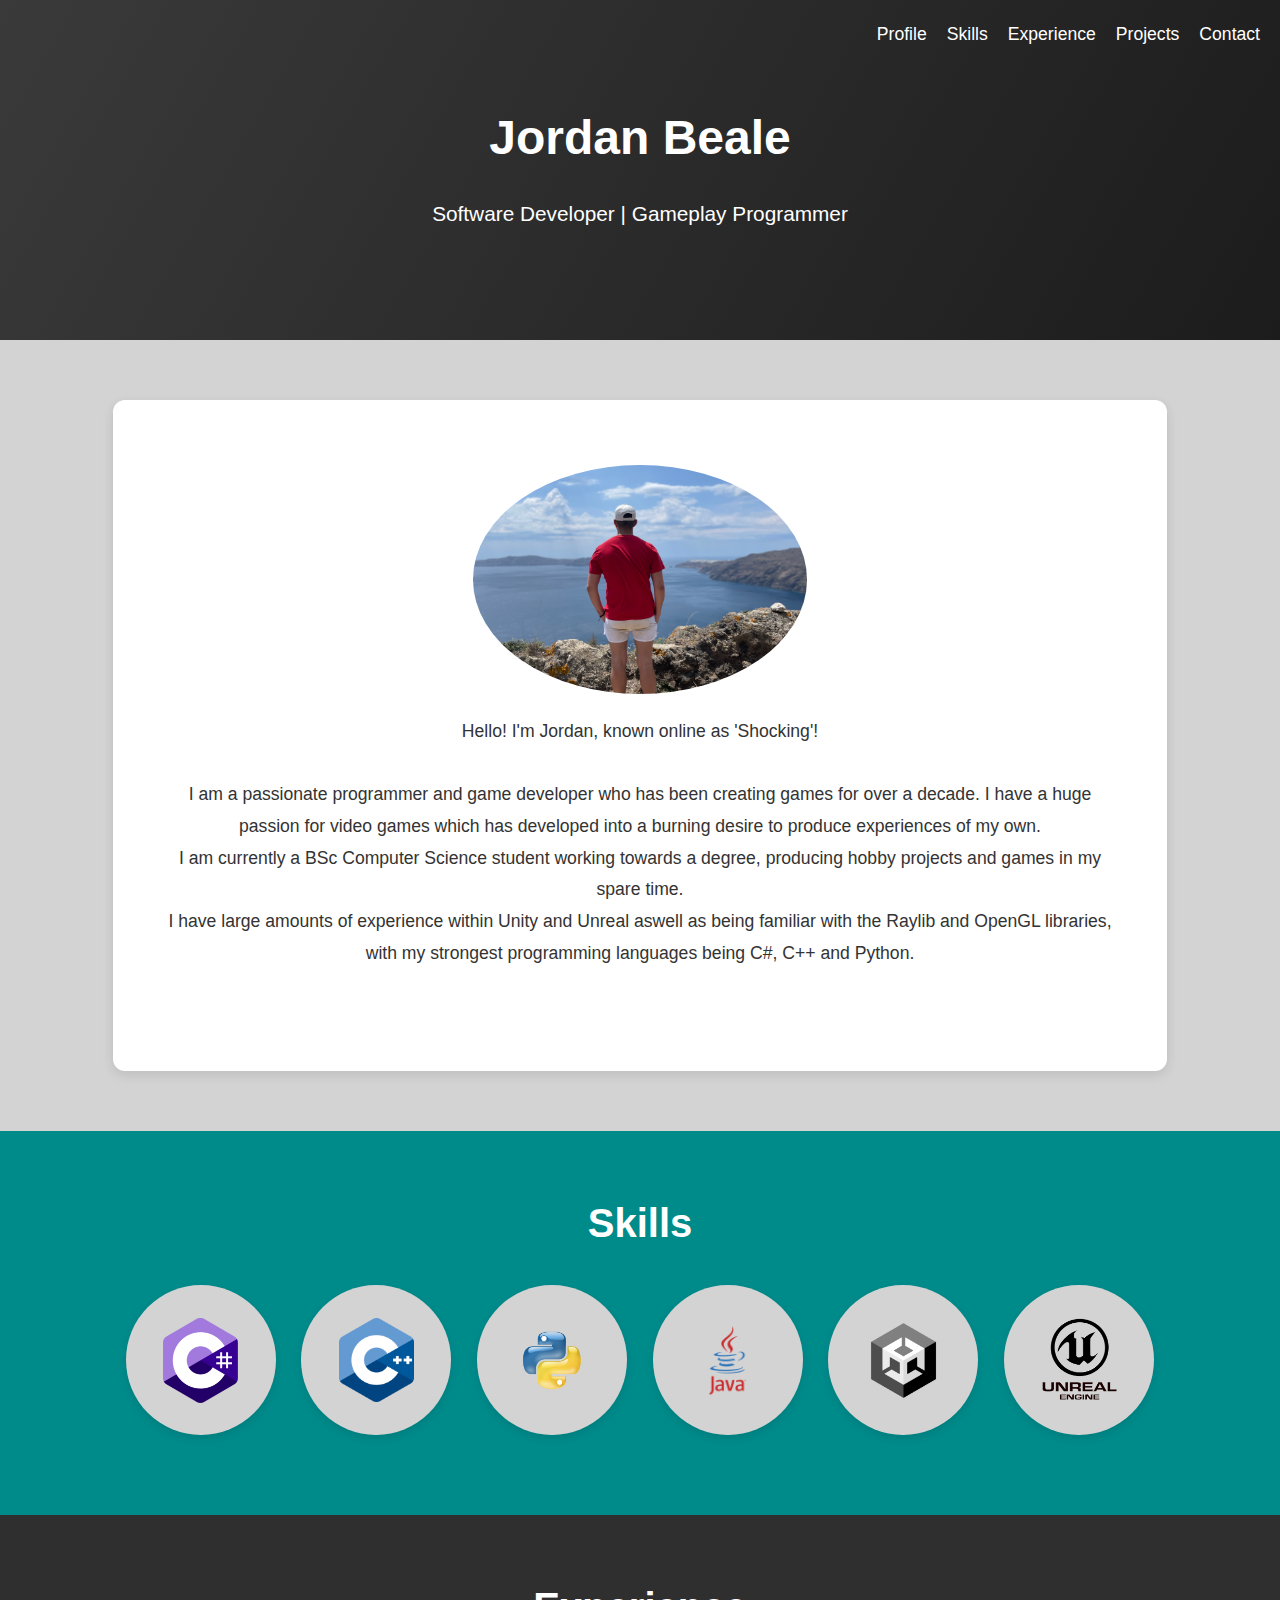
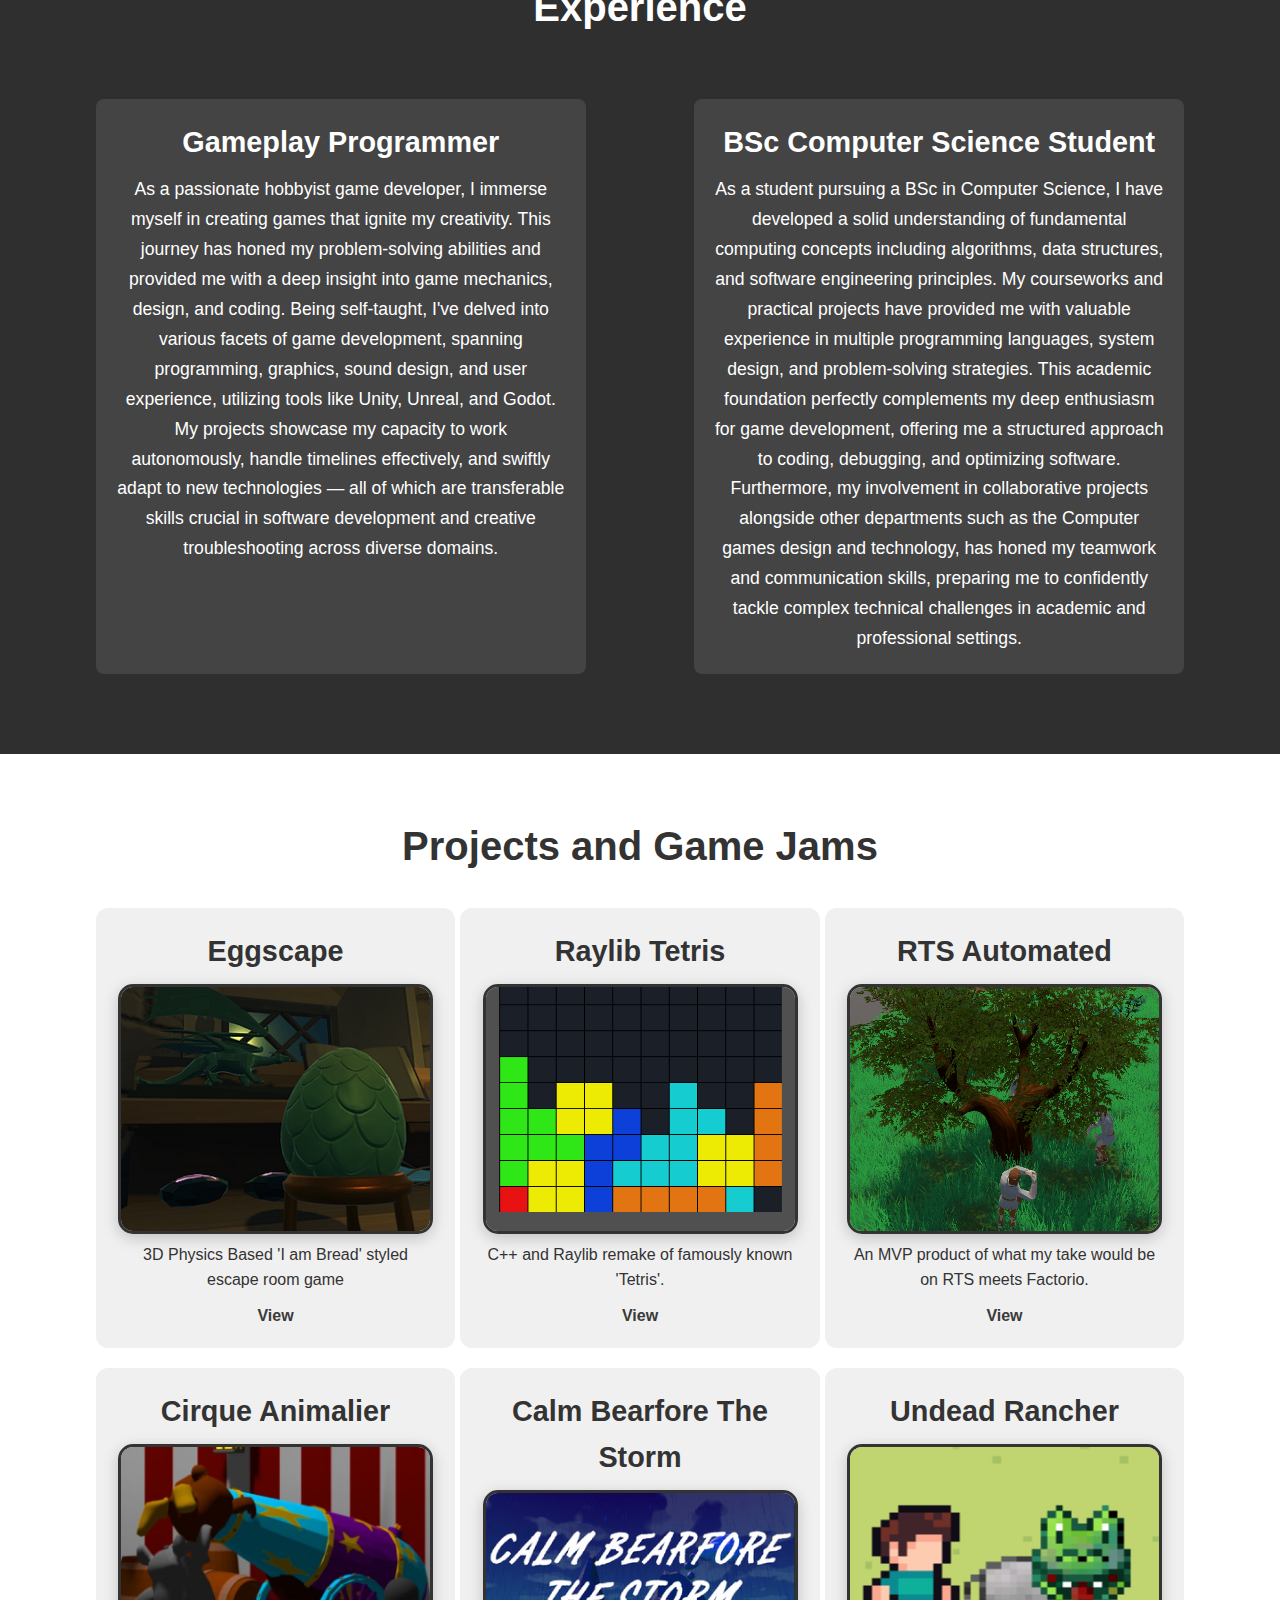
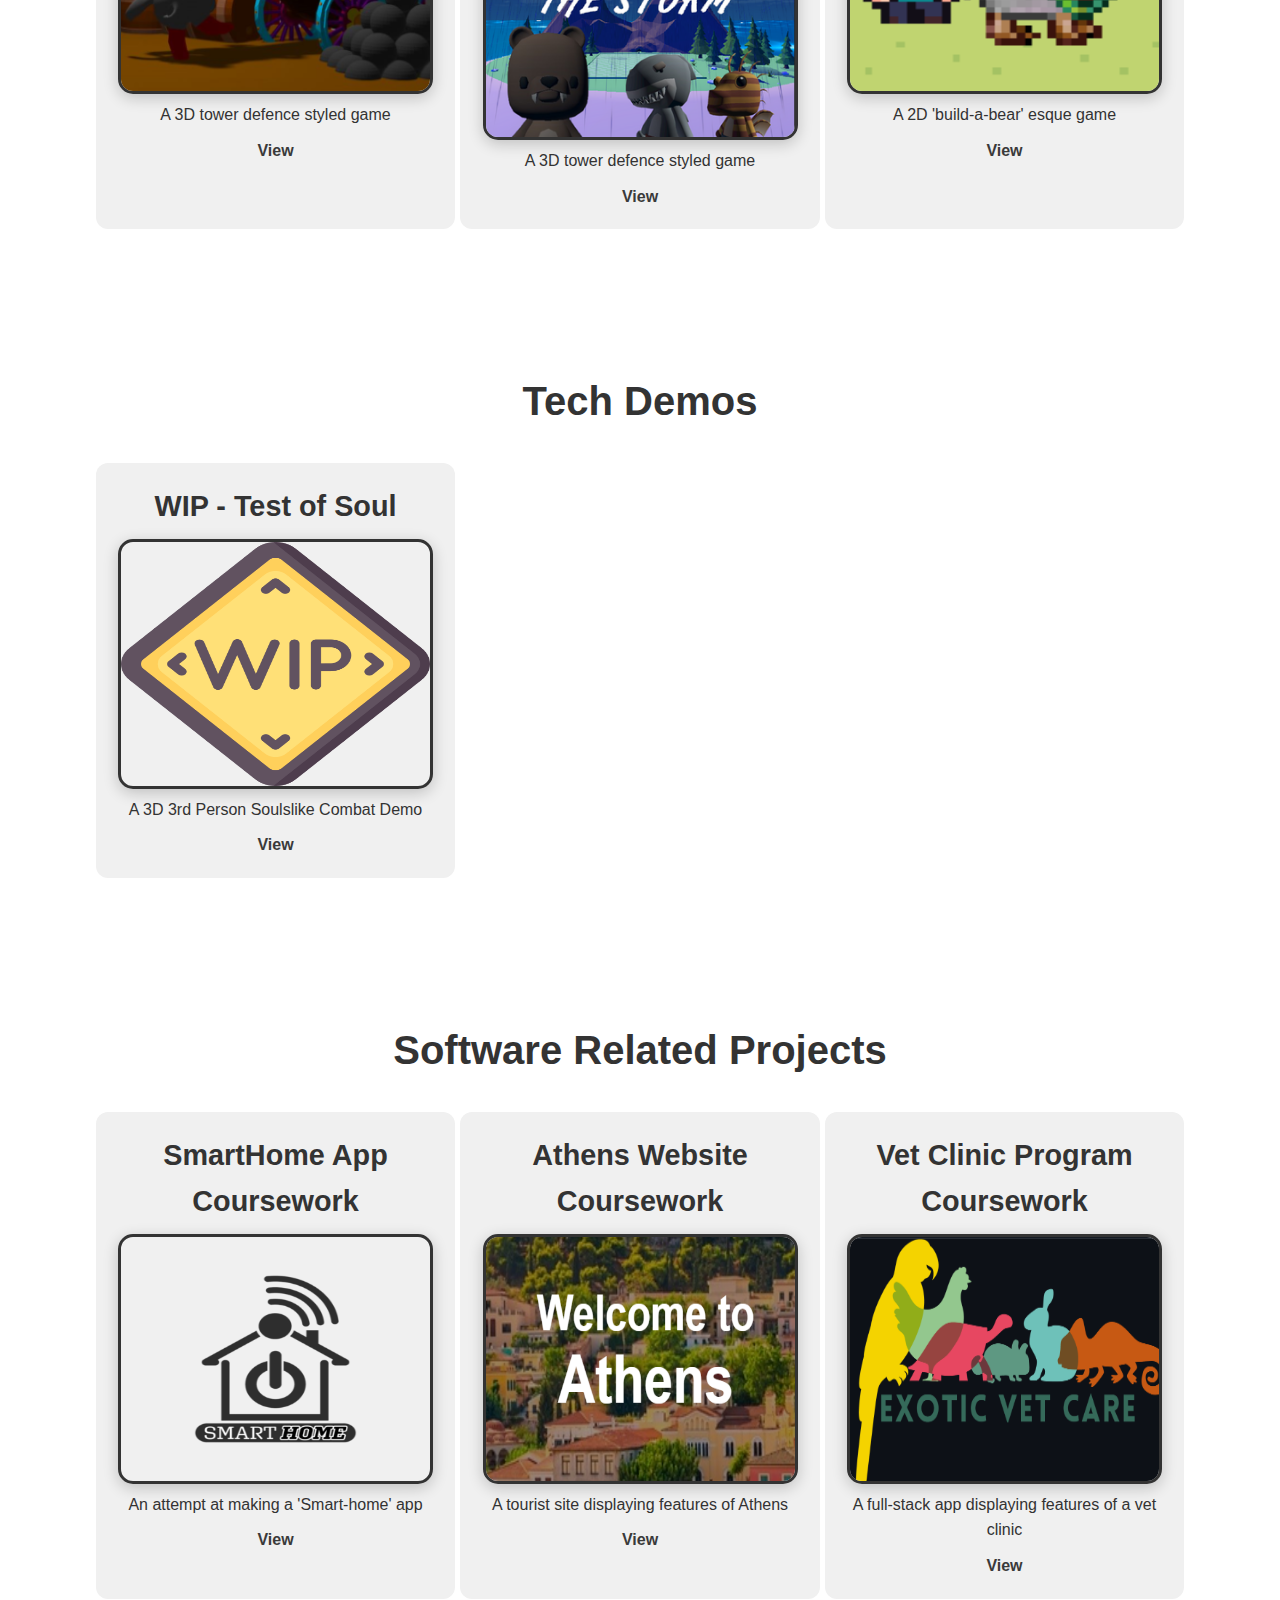
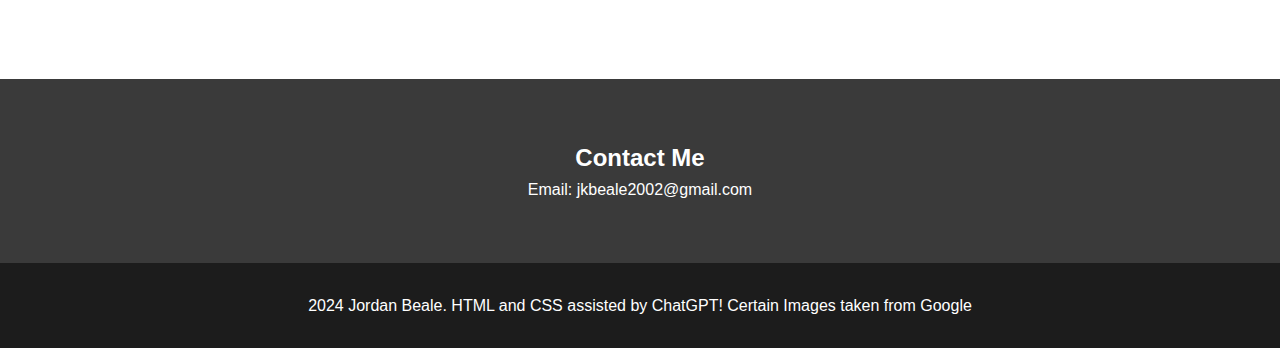
==== commit 6d43408c: "previous commit*" ====
--- a/index.html
+++ b/index.html
@@ -82,13 +82,13 @@
                 </div>
                 <div class="project-item">
                     <h3>Raylib Tetris</h3>
-                    <img src="Images/GameIcons/RTlogo.png" class="gameIcon">
+                    <img src="Images/GameIcons/RTlogo.PNG" class="gameIcon">
                     <p>C++ and Raylib remake of famously known 'Tetris'.</p>
                     <a href="#">View</a>
                 </div>
                 <div class="project-item">
                     <h3>RTS Automated</h3>
-                    <img src="Images/GameIcons/RTSlogo.png" class="gameIcon">
+                    <img src="Images/GameIcons/RTSlogo.PNG" class="gameIcon">
                     <p>An MVP product of what my take would be on RTS meets Factorio.</p>
                     <a href="#">View</a>
                 </div>
@@ -97,7 +97,8 @@
                     <img src="Images/GameIcons/CAlogo.png" class="gameIcon">
                     <p>A 3D tower defence styled game</p>
                     <a href="#">View</a>
-                </div><div class="project-item">
+                </div>
+                <div class="project-item">
                     <h3>Calm Bearfore The Storm</h3>
                     <img src="Images/GameIcons/CBTSlogo.png" class="gameIcon">
                     <p>A 3D tower defence styled game</p>
@@ -105,7 +106,7 @@
                 </div>
                 <div class="project-item">
                     <h3>Undead Rancher</h3>
-                    <img src="Images/GameIcons/URlogo.png" class="gameIcon">
+                    <img src="Images/GameIcons/URlogo.PNG" class="gameIcon">
                     <p>A 2D 'build-a-bear' esque game</p>
                     <a href="#">View</a>
                 </div>
@@ -138,12 +139,12 @@
                 </div>
                 <div class="project-item">
                     <h3>Athens Website Coursework</h3>
-                    <img src="Images/SoftwareIcons/athensLogo.png" class="gameIcon">
+                    <img src="Images/SoftwareIcons/athensLogo.PNG" class="gameIcon">
                     <p>A tourist site displaying features of Athens</p>
                     <a href="#">View</a>
                 </div><div class="project-item">
                     <h3>Vet Clinic Program Coursework</h3>
-                    <img src="Images/SoftwareIcons/vetLogo.png" class="gameIcon">
+                    <img src="Images/SoftwareIcons/vetLogo.PNG" class="gameIcon">
                     <p>A full-stack app displaying features of a vet clinic</p>
                     <a href="#">View</a>
                 </div>
